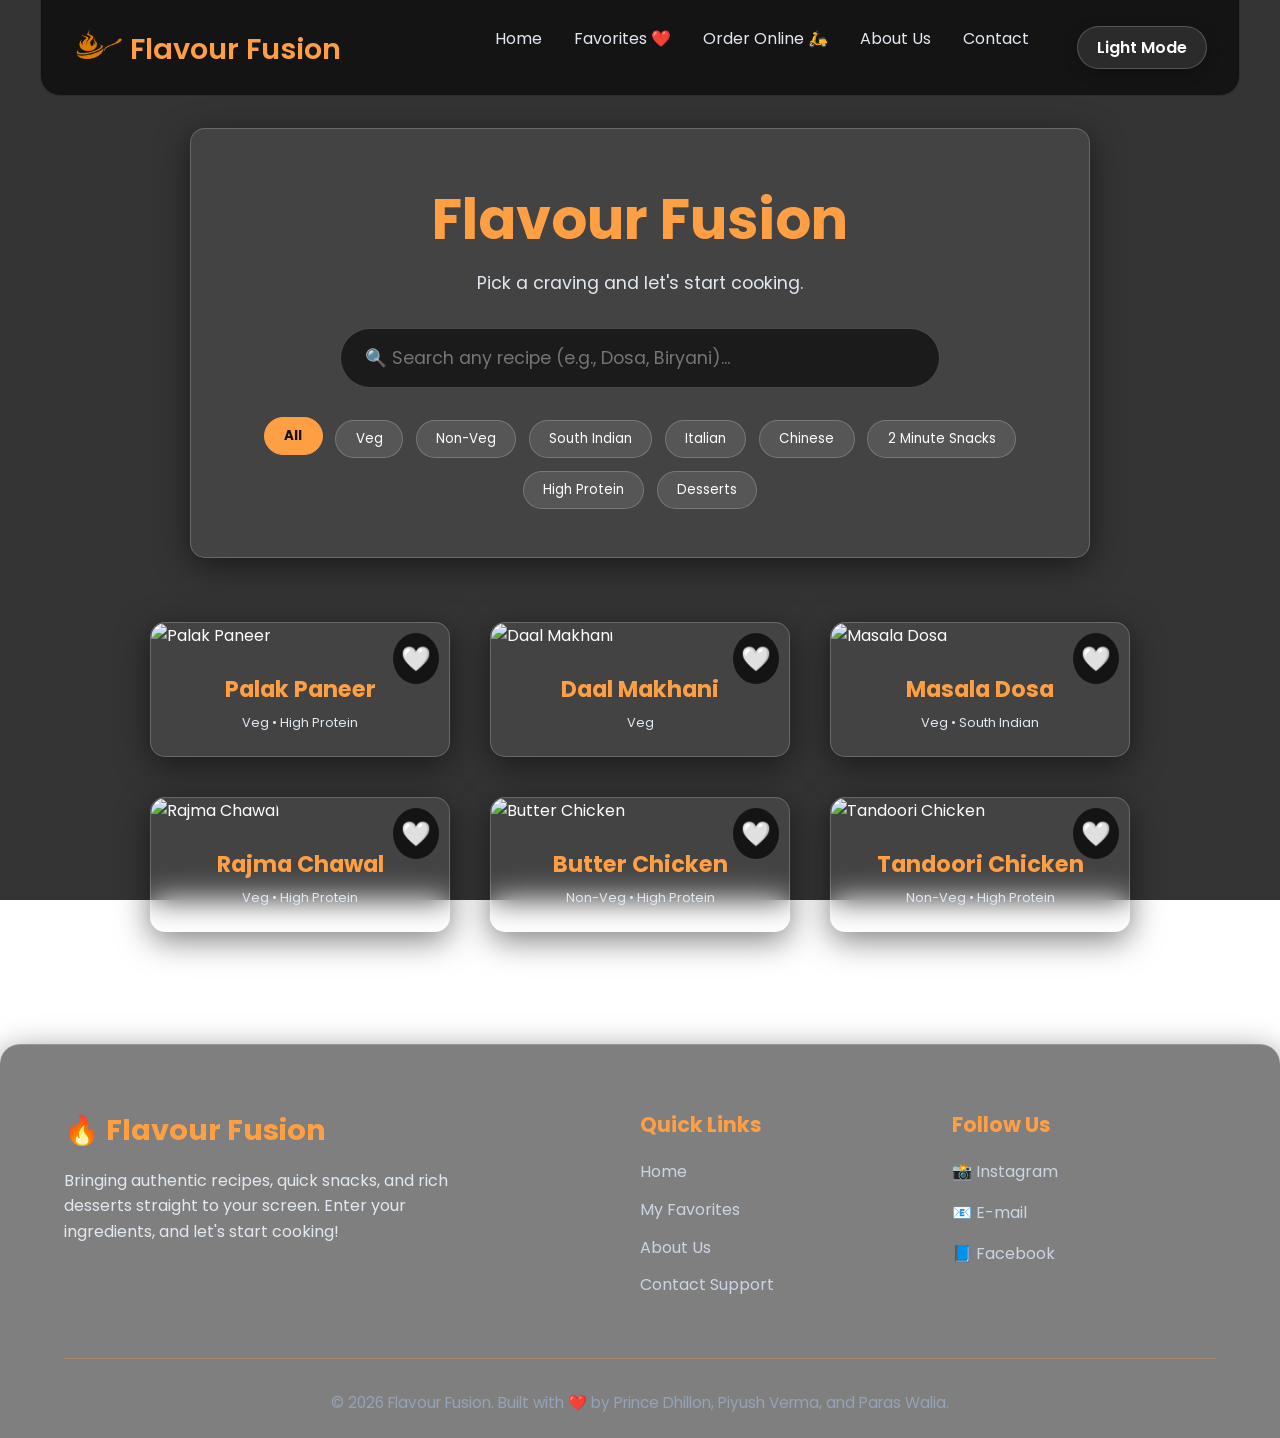
==== index.html @ 47542b23 "fixing" ====
<!DOCTYPE html>
<html lang="en">
<head>
    <meta charset="UTF-8">
    <meta name="viewport" content="width=device-width, initial-scale=1.0">
    <title>Flavour Fusion</title>
    <link rel="stylesheet" href="/css/global.css">
    <link rel="stylesheet" href="/css/nav.css">
    <link rel="stylesheet" href="/css/home.css">
    <link rel="stylesheet" href="/css/recipe.css">
    <link rel="icon" href="/Favicon/favicon.png">
</head>
<body>
    <body>
    <!-- FLAVOUR FUSION LOADER -->
    <div id="fusion-loader">
        <div class="eating-container">
            <div class="pac-man"></div>
            <div class="food food-1"></div>
            <div class="food food-2"></div>
        </div>
        <div class="loader-text">COOKING...</div>
    </div>
    
    <!-- The rest of your website content starts here... -->
    <div class="background-overlay"></div>
    <video autoplay loop muted playsinline class="bg-video">
        <source src="/background.mp4" type="video/mp4">
    </video>

    <div class="background-overlay"></div>
    
    <nav class="top-nav">
        <div class="logo">
            <img src="/Logo/logo.png" height="35px" width="50px" alt="logo">
             Flavour Fusion
        </div>
    <ul class="nav-links">
            <li><a href="index.html">Home</a></li>
            <li><a href="favorites.html">Favorites ❤️</a></li>
            <li><a href="order.html">Order Online 🛵</a></li>
            <li><a href="about.html">About Us</a></li>
            <li><a href="contact.html">Contact</a></li>
            <li><button id="themeToggleBtn">Light Mode</button></li>
        </ul>
    </nav>
    
    <header class="hero-section glass-panel">
        <h1 class="main-title">Flavour Fusion</h1>
        <p style="margin-bottom: 2rem; color: #e2e8f0; font-size: 1.1rem;">Pick a craving and let's start cooking.</p>
        
        <div class="search-container">
            <input type="text" id="searchInput" class="input-box" placeholder="🔍 Search any recipe (e.g., Dosa, Biryani)...">
        </div>

        <div class="category-filters" id="categoryBox">
            <button class="chip active" data-filter="All">All</button>
            <button class="chip" data-filter="Veg">Veg</button>
            <button class="chip" data-filter="Non-Veg">Non-Veg</button>
            <button class="chip" data-filter="South Indian">South Indian</button>
            <button class="chip" data-filter="Italian">Italian</button>
            <button class="chip" data-filter="Chinese">Chinese</button>
            <button class="chip" data-filter="2 Minute Snacks">2 Minute Snacks</button>
            <button class="chip" data-filter="High Protein">High Protein</button>
            <button class="chip" data-filter="Desserts">Desserts</button>
        </div>
    </header>
    
    <main>
        <div id="recipeContainer" class="recipe-wrapper"></div> 
    </main>

    <!-- <section class="fridge-section glass-panel">
        <h2 style="color: #ff9f43; font-size: 2rem;">Got leftovers?</h2>
        <p style="color: #e2e8f0; margin-top: 0.5rem;">Tell us what's in your fridge, and we'll filter the recipes above to match!</p>
        <div class="fridge-input-wrapper">
            <span style="font-size: 1.5rem;">🧊</span>
            <input type="text" id="fridgeInput" placeholder="Type ingredients separated by commas (e.g., chicken, tomato)">
        </div>
    </section> -->
    <footer class="site-footer glass-panel">
        <div class="footer-content">
            <div class="footer-brand">
                <h2>🔥 Flavour Fusion</h2>
                <p>Bringing authentic recipes, quick snacks, and rich desserts straight to your screen. Enter your ingredients, and let's start cooking!</p>
            </div>
            
            <div class="footer-links">
                <h3>Quick Links</h3>
                <ul>
                    <li><a href="index.html">Home</a></li>
                    <li><a href="favorites.html">My Favorites</a></li>
                    <li><a href="about.html">About Us</a></li>
                    <li><a href="contact.html">Contact Support</a></li>
                </ul>
            </div>
            
            <div class="footer-social">
                <h3>Follow Us</h3>
                <div class="social-icons">
                    <a href="https://www.instagram.com/flavourfusion_chitkara/" target="_blank">📸 Instagram</a>
                    <a href="mailto:flavourfusion.chitkara@gmail.com" target="_blank">📧 E-mail</a>
                    <a href="https://www.facebook.com/share/1RVPqSEqEy/?mibextid=wwXIfr" target="_blank">📘 Facebook</a>
                </div>
            </div>
        </div>
        
        <div class="footer-bottom">
            <p>&copy; 2026 Flavour Fusion. Built with ❤️ by Prince Dhillon, Piyush Verma, and Paras Walia.</p>
        </div>
    </footer>

    <script src="/js/theme.js"></script>
    <script src="/js/data.js"></script>
    <script src="/js/app.js"></script>
</body>
</html>
---- css/global.css ----
@import url('https://fonts.googleapis.com/css2?family=Poppins:wght@300;400;600&display=swap');

* { margin: 0; padding: 0; box-sizing: border-box; font-family: 'Poppins', sans-serif; }

::-webkit-scrollbar { width: 10px; }
::-webkit-scrollbar-track { background: #111; }
::-webkit-scrollbar-thumb { background: #ff9f43; border-radius: 10px; }
::-webkit-scrollbar-thumb:hover { background: #ffb86c; }
::selection { background: #ff9f43; color: white; }

body {
    background-image: url('https://images.unsplash.com/photo-1596040033229-a9821ebd058d?q=80&w=2000');
    background-size: cover; background-position: center; background-attachment: fixed;
    color: #fff; min-height: 100vh;
}

/* THE BACKGROUND FIX: Changed from 0.75 (very dark) to 0.35 (bright and clear) */
.background-overlay {
    position: fixed; top: 0; left: 0; width: 100%; height: 100%;
    
    /* THE SWEET SPOT: 0.5 gives a perfect, subtle fade */
    background: rgba(0, 0, 0, 0.55); 
    
    z-index: -1; 
    backdrop-filter: blur(1px); -webkit-backdrop-filter: blur(1px);
}

.bg-video {
    position: fixed;
    top: 50%;
    left: 50%;
    min-width: 100%;
    min-height: 100%;
    width: auto;
    height: auto;
    transform: translateX(-50%) translateY(-50%);
    object-fit: cover;
    z-index: -2; 
}

.glass-panel {
    background: rgba(255, 255, 255, 0.08);
    backdrop-filter: blur(15px); border: 1px solid rgba(255, 255, 255, 0.2);
    box-shadow: 0 8px 32px rgba(0, 0, 0, 0.5); border-radius: 15px;
}

@keyframes fadeInDown {
    from { opacity: 0; transform: translateY(-20px); }
    to { opacity: 1; transform: translateY(0); }
}

/* --- Footer Styles --- */
.site-footer {
    margin-top: 5rem;
    border-radius: 20px 20px 0 0; 
    border-bottom: none;
    border-left: none;
    border-right: none;
    padding: 4rem 5% 1.5rem;
    text-align: left;
    background: rgba(0, 0, 0, 0.5); 
}

.footer-content {
    display: flex;
    flex-wrap: wrap; 
    justify-content: space-between;
    gap: 3rem;
    margin-bottom: 3rem;
    max-width: 1200px;
    margin-left: auto;
    margin-right: auto;
}

.footer-brand { flex: 2; min-width: 250px; }
.footer-brand h2 { color: #ff9f43; font-size: 1.8rem; margin-bottom: 1rem; }
.footer-brand p { color: #e2e8f0; max-width: 400px; line-height: 1.6; }

.footer-links, .footer-social { flex: 1; min-width: 150px; }
.footer-links h3, .footer-social h3 { color: #ff9f43; margin-bottom: 1.2rem; font-size: 1.3rem; }
.footer-links ul { list-style: none; }
.footer-links li { margin-bottom: 0.8rem; }
.footer-links a, .social-icons a { color: #cbd5e1; text-decoration: none; transition: color 0.3s ease, transform 0.3s ease; display: inline-block; }
.footer-links a:hover, .social-icons a:hover { color: #ff9f43; transform: translateX(5px); }

.social-icons { display: flex; flex-direction: column; gap: 1rem; }
.footer-bottom { text-align: center; padding-top: 2rem; border-top: 1px solid rgba(255, 159, 67, 0.3); color: #94a3b8; font-size: 0.95rem; max-width: 1200px; margin: 0 auto; }

/* --- Order Delivery Buttons --- */
.order-btn {
    display: inline-block;
    color: white !important;
    padding: 0.8rem 1.5rem;
    border-radius: 25px;
    font-weight: 600;
    text-decoration: none;
    transition: transform 0.3s ease, box-shadow 0.3s ease;
    width: 100%;
}
.order-btn:hover {
    transform: translateY(-3px);
    box-shadow: 0 5px 15px rgba(0,0,0,0.3);
}

/* =========================================
   1. PREMIUM THEME BUTTON STYLES
   ========================================= */
#themeToggleBtn {
    background: rgba(255, 255, 255, 0.1);
    border: 1px solid rgba(255, 255, 255, 0.2);
    border-radius: 25px; 
    padding: 0.5rem 1.2rem; 
    font-size: 1rem;
    font-weight: 600;
    color: #fff;
    cursor: pointer;
    margin-left: 1rem;
    transition: all 0.4s cubic-bezier(0.175, 0.885, 0.32, 1.275);
    backdrop-filter: blur(10px);
    -webkit-backdrop-filter: blur(10px);
    box-shadow: 0 4px 15px rgba(0, 0, 0, 0.2);
}

#themeToggleBtn:hover {
    background: rgba(255, 159, 67, 0.2);
    border-color: #ff9f43;
    color: #ff9f43; 
    transform: translateY(-4px); 
    box-shadow: 0 8px 20px rgba(255, 159, 67, 0.4); 
}

/* =========================================
   2. LIGHT MODE COLOR OVERRIDES
   ========================================= */
body.light-mode { background-image: url('https://images.unsplash.com/photo-1495195129352-aeb325a55b65?q=80&w=2000'); color: #111; }
body.light-mode .background-overlay { background: rgba(255, 255, 255, 0.85); }
body.light-mode .glass-panel, body.light-mode .top-nav, body.light-mode .site-footer {
    background: rgba(255, 255, 255, 0.65); border-color: rgba(0, 0, 0, 0.1); box-shadow: 0 8px 32px rgba(0, 0, 0, 0.05);
}
body.light-mode p, body.light-mode .nav-links a, body.light-mode .card-text p { color: #333 !important; }
body.light-mode .recipe-card h2 { color: #d35400; }
body.light-mode .input-box, body.light-mode .fridge-input-wrapper { background: rgba(255, 255, 255, 0.9); color: #111; border-color: #ccc; }
body.light-mode .chip { color: #333; border-color: #999; background: rgba(255, 255, 255, 0.5); }
body.light-mode .chip:hover, body.light-mode .chip.active { background: #ff9f43; color: #111; border-color: #ff9f43; }
body.light-mode #themeToggleBtn { background: rgba(0, 0, 0, 0.05); border-color: rgba(0, 0, 0, 0.2); color: #111; box-shadow: 0 4px 15px rgba(0, 0, 0, 0.05); }
body.light-mode #themeToggleBtn:hover { background: rgba(255, 159, 67, 0.15); border-color: #ff9f43; color: #d35400; box-shadow: 0 8px 20px rgba(255, 159, 67, 0.25); }
body.light-mode .footer-brand p, body.light-mode .footer-links a, body.light-mode .social-icons a, body.light-mode .footer-bottom { color: #444 !important; }
body.light-mode .footer-brand h2, body.light-mode .footer-links h3, body.light-mode .footer-social h3 { color: #d35400; }
body.light-mode .footer-links a:hover, body.light-mode .social-icons a:hover { color: #ff9f43 !important; }

/* =========================================
   3. CUSTOM PAGE LOADER (CLEANED UP)
   ========================================= */
#fusion-loader {
    position: fixed; top: 0; left: 0; width: 100vw; height: 100vh;
    background: none !important; 
    backdrop-filter: blur(4px) !important; 
    -webkit-backdrop-filter: blur(4px) !important;
    z-index: 99999; 
    display: flex; flex-direction: column; justify-content: center; align-items: center;
    transition: opacity 0.6s ease, visibility 0.6s ease;
}

.eating-container {
    position: relative; width: 180px; height: 60px; margin-bottom: 20px;
}

.pac-man {
    position: absolute; left: 0; width: 60px; height: 60px; z-index: 2;
    animation: lunge 0.6s infinite ease-in-out alternate;
}
.pac-man::before, .pac-man::after {
    content: ''; position: absolute; width: 60px; height: 30px; background: #ff9f43; left: 0;
}
.pac-man::before { top: 0; border-radius: 60px 60px 0 0; transform-origin: bottom center; animation: chompTop 0.3s infinite alternate ease-in-out; }
.pac-man::after { bottom: 0; border-radius: 0 0 60px 60px; transform-origin: top center; animation: chompBot 0.3s infinite alternate ease-in-out; }

.food {
    position: absolute; top: 14px; right: -30px; font-size: 28px; 
    background: transparent !important; width: auto !important; height: auto !important;
    animation: slideBurger 1.2s infinite linear; z-index: 1;
}
.food::before { content: '🍔'; }
.food-1 { animation-delay: 0s; }
.food-2 { animation-delay: 0.6s; } 

@keyframes lunge { 0% { transform: translateX(0); } 100% { transform: translateX(30px); } }
@keyframes chompTop { 0% { transform: rotate(-45deg); } 100% { transform: rotate(0deg); } }
@keyframes chompBot { 0% { transform: rotate(45deg); } 100% { transform: rotate(0deg); } }
@keyframes slideBurger { 0% { transform: translateX(0); opacity: 0; } 20% { opacity: 1; } 80% { opacity: 1; } 100% { transform: translateX(-150px); opacity: 0; } }

.loader-text { color: #ff9f43; font-size: 1.2rem; font-weight: bold; letter-spacing: 3px; animation: pulse 1.5s ease-in-out infinite; }
@keyframes pulse { 0%, 100% { opacity: 1; } 50% { opacity: 0.5; } }
.loader-hidden { opacity: 0; visibility: hidden; }
---- css/nav.css ----
.top-nav {
    display: flex; 
    justify-content: space-between; 
    align-items: center;
    padding: 1.5rem 2rem; 
    background: rgba(0, 0, 0, 0.6);
    
    /* THE FIX: Constraints and centering */
    max-width: 1200px;
    margin: 0 auto; 
    
    /* THE STYLE: Rounded bottom corners and borders */
    border: 1px solid rgba(255, 255, 255, 0.1);
    border-top: none;
    border-radius: 0 0 20px 20px; 
}
.logo { font-size: 1.8rem; font-weight: 600; color: #ff9f43; }
.nav-links { display: flex; gap: 2rem; list-style: none; position: relative; }
.nav-links a { text-decoration: none; color: #e2e8f0; transition: 0.3s; padding-bottom: 0.3rem;}
.nav-links a:hover, .nav-links a.active { color: #ff9f43; border-bottom: 2px solid #ff9f43; }

/* --- Premium Theme Toggle Button (Text Version) --- */
#themeToggleBtn {
    background: rgba(255, 255, 255, 0.1);
    border: 1px solid rgba(255, 255, 255, 0.2);
    border-radius: 25px; /* Pill shape instead of circle */
    padding: 0.5rem 1.2rem; /* Gives the text room to breathe */
    font-size: 1rem;
    font-weight: 600;
    color: #fff;
    cursor: pointer;
    margin-left: 1rem;
    
    /* Smooth bounce transition */
    transition: all 0.4s cubic-bezier(0.175, 0.885, 0.32, 1.275);
    backdrop-filter: blur(10px);
    -webkit-backdrop-filter: blur(10px);
    box-shadow: 0 4px 15px rgba(0, 0, 0, 0.2);
}

/* Hover Effect: Bounce and Glow (No rotation for wide buttons) */
#themeToggleBtn:hover {
    background: rgba(255, 159, 67, 0.2);
    border-color: #ff9f43;
    color: #ff9f43; /* Changes text to orange on hover */
    transform: translateY(-4px); /* Just moves straight up */
    box-shadow: 0 8px 20px rgba(255, 159, 67, 0.4);
}

/* --- Light Mode Adjustments for the Button --- */
body.light-mode #themeToggleBtn {
    background: rgba(0, 0, 0, 0.05);
    border-color: rgba(0, 0, 0, 0.2);
    color: #111; /* Dark text for light mode */
    box-shadow: 0 4px 15px rgba(0, 0, 0, 0.05);
}

body.light-mode #themeToggleBtn:hover {
    background: rgba(255, 159, 67, 0.15);
    border-color: #ff9f43;
    color: #d35400; /* Darker orange text for contrast */
    box-shadow: 0 8px 20px rgba(255, 159, 67, 0.25);
}
---- css/home.css ----
.hero-section {
    text-align: center; padding: 3rem 2rem; margin: 2rem auto; max-width: 900px;
    animation: fadeInDown 0.8s ease;
}

.main-title { font-size: 3.5rem; margin-bottom: 0.5rem; color: #ff9f43; }

.search-container { display: flex; justify-content: center; margin-bottom: 2rem; }
.input-box {
    width: 90%; max-width: 600px; padding: 1rem 1.5rem;
    border-radius: 30px; border: 1px solid rgba(255,255,255,0.2);
    background: rgba(0,0,0,0.6); color: white; font-size: 1.1rem; outline: none; transition: 0.3s;
}
.input-box:focus { border-color: #ff9f43; background: rgba(0,0,0,0.8); }

.category-filters { display: flex; flex-wrap: wrap; justify-content: center; gap: 0.8rem; }
.chip {
    padding: 0.5rem 1.2rem; border-radius: 20px; background: rgba(255, 255, 255, 0.1);
    color: white; border: 1px solid rgba(255, 255, 255, 0.2); cursor: pointer; transition: 0.3s;
}
.chip:hover, .chip.active { background: #ff9f43; border-color: #ff9f43; transform: translateY(-3px); color: #111; font-weight: bold;}

/* Fridge Section at Bottom */
.fridge-section {
    margin: 4rem auto; max-width: 800px; text-align: center; padding: 3rem;
    border-top: 1px solid rgba(255,159,67,0.3);
}
.fridge-input-wrapper {
    display: flex; align-items: center; gap: 1rem; width: 100%; max-width: 600px; margin: 1.5rem auto 0;
    background: rgba(0,0,0,0.6); padding: 1rem 1.5rem; border-radius: 30px; border: 1px solid rgba(255,159,67,0.5);
}
.fridge-input-wrapper input {
    background: transparent; border: none; color: white; outline: none; width: 100%; font-size: 1.1rem;
}
---- css/recipe.css ----
.recipe-wrapper { display: flex; flex-wrap: wrap; justify-content: center; gap: 2.5rem; padding: 2rem; }
.recipe-card {
    width: 300px; display: flex; flex-direction: column; text-decoration: none; color: white;
    position: relative; transition: transform 0.4s cubic-bezier(0.175, 0.885, 0.32, 1.275), box-shadow 0.4s;
}
.recipe-card:hover {
    transform: translateY(-12px) scale(1.02);
    box-shadow: 0 15px 30px rgba(255, 159, 67, 0.3); border-color: #ff9f43;
}
.recipe-card img { width: 100%; height: 200px; object-fit: cover; border-top-left-radius: 15px; border-top-right-radius: 15px; }
.card-text { padding: 1.5rem; text-align: center; }
.card-text h2 { font-size: 1.4rem; color: #ff9f43; margin-bottom: 0.5rem; }

.fav-btn {
    position: absolute; top: 10px; right: 10px; background: rgba(0,0,0,0.7);
    border: none; font-size: 1.5rem; padding: 0.5rem; border-radius: 50%;
    cursor: pointer; transition: 0.2s; z-index: 10;
}
.fav-btn:hover { transform: scale(1.2); }

/* Video Placeholder for Recipe Pages */
.video-placeholder {
    width: 100%; height: 400px; background-color: rgba(0, 0, 0, 0.6);
    border: 2px dashed #ff9f43; border-radius: 10px;
    display: flex; align-items: center; justify-content: center;
    margin-bottom: 3rem; font-size: 1.5rem; color: #cbd5e1;
}
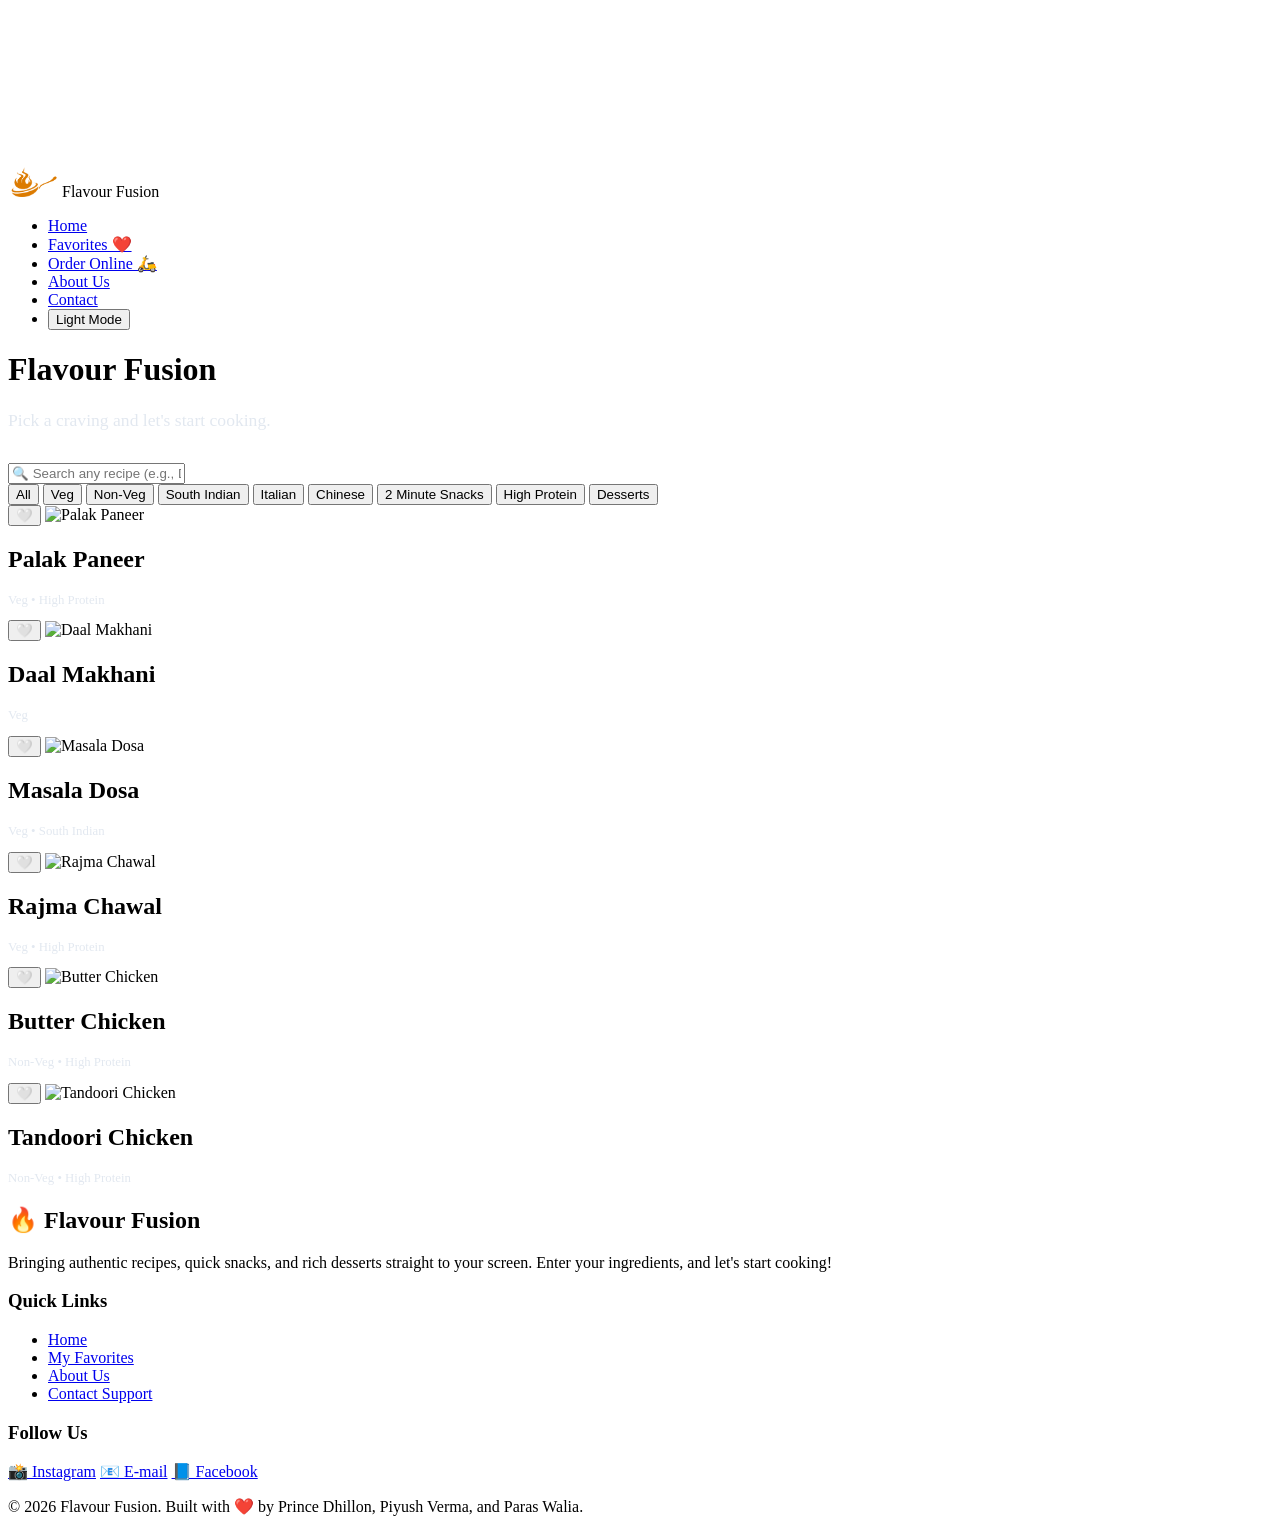
==== commit bd41207d: "Update index.html" ====
--- a/index.html
+++ b/index.html
@@ -4,10 +4,10 @@
     <meta charset="UTF-8">
     <meta name="viewport" content="width=device-width, initial-scale=1.0">
     <title>Flavour Fusion</title>
-    <link rel="stylesheet" href="/css/global.css">
-    <link rel="stylesheet" href="/css/nav.css">
-    <link rel="stylesheet" href="/css/home.css">
-    <link rel="stylesheet" href="/css/recipe.css">
+    <link rel="stylesheet" href="global.css">
+    <link rel="stylesheet" href="nav.css">
+    <link rel="stylesheet" href="home.css">
+    <link rel="stylesheet" href="recipe.css">
     <link rel="icon" href="/Favicon/favicon.png">
 </head>
 <body>
@@ -114,4 +114,4 @@
     <script src="/js/data.js"></script>
     <script src="/js/app.js"></script>
 </body>
-</html>+</html>
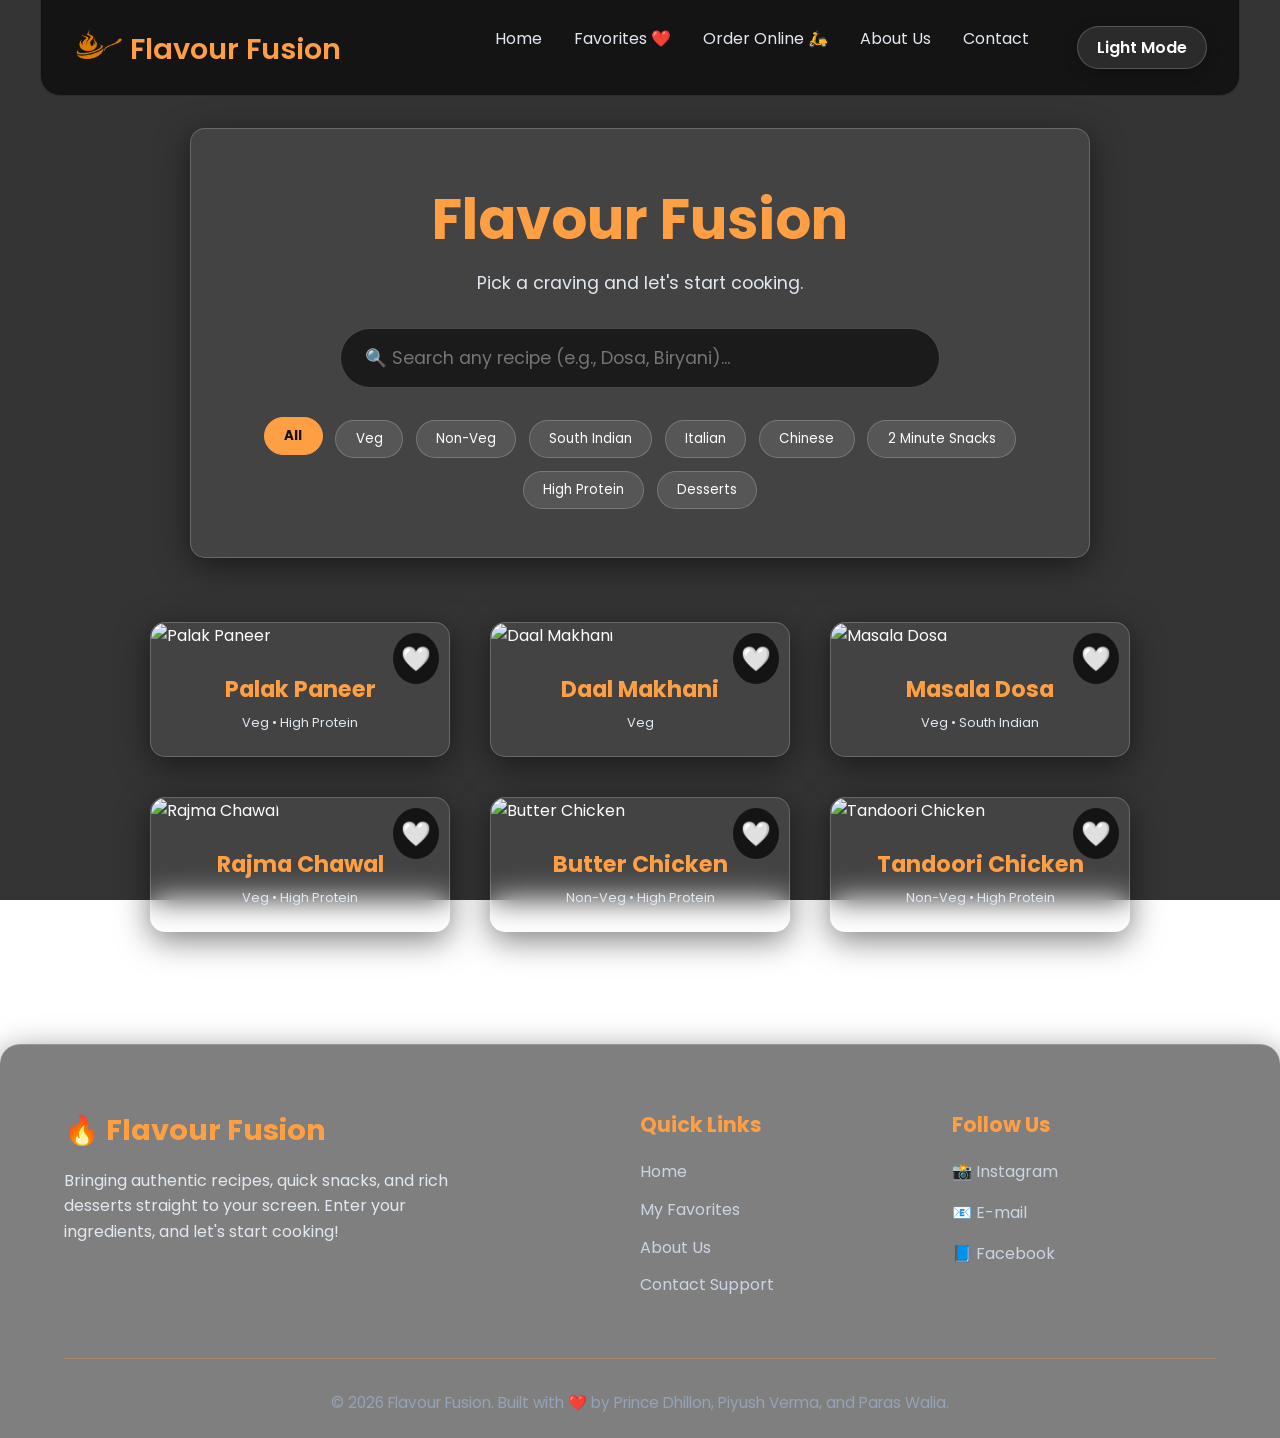
==== commit e4c94b5d: "Update index.html" ====
--- a/index.html
+++ b/index.html
@@ -4,10 +4,10 @@
     <meta charset="UTF-8">
     <meta name="viewport" content="width=device-width, initial-scale=1.0">
     <title>Flavour Fusion</title>
-    <link rel="stylesheet" href="global.css">
-    <link rel="stylesheet" href="nav.css">
-    <link rel="stylesheet" href="home.css">
-    <link rel="stylesheet" href="recipe.css">
+    <link rel="stylesheet" href="css/global.css">
+    <link rel="stylesheet" href="css/nav.css">
+    <link rel="stylesheet" href="css/home.css">
+    <link rel="stylesheet" href="css/recipe.css">
     <link rel="icon" href="/Favicon/favicon.png">
 </head>
 <body>
--- a/css/global.css
+++ b/css/global.css
@@ -0,0 +1,194 @@
+@import url('https://fonts.googleapis.com/css2?family=Poppins:wght@300;400;600&display=swap');
+
+* { margin: 0; padding: 0; box-sizing: border-box; font-family: 'Poppins', sans-serif; }
+
+::-webkit-scrollbar { width: 10px; }
+::-webkit-scrollbar-track { background: #111; }
+::-webkit-scrollbar-thumb { background: #ff9f43; border-radius: 10px; }
+::-webkit-scrollbar-thumb:hover { background: #ffb86c; }
+::selection { background: #ff9f43; color: white; }
+
+body {
+    background-image: url('https://images.unsplash.com/photo-1596040033229-a9821ebd058d?q=80&w=2000');
+    background-size: cover; background-position: center; background-attachment: fixed;
+    color: #fff; min-height: 100vh;
+}
+
+/* THE BACKGROUND FIX: Changed from 0.75 (very dark) to 0.35 (bright and clear) */
+.background-overlay {
+    position: fixed; top: 0; left: 0; width: 100%; height: 100%;
+    
+    /* THE SWEET SPOT: 0.5 gives a perfect, subtle fade */
+    background: rgba(0, 0, 0, 0.55); 
+    
+    z-index: -1; 
+    backdrop-filter: blur(1px); -webkit-backdrop-filter: blur(1px);
+}
+
+.bg-video {
+    position: fixed;
+    top: 50%;
+    left: 50%;
+    min-width: 100%;
+    min-height: 100%;
+    width: auto;
+    height: auto;
+    transform: translateX(-50%) translateY(-50%);
+    object-fit: cover;
+    z-index: -2; 
+}
+
+.glass-panel {
+    background: rgba(255, 255, 255, 0.08);
+    backdrop-filter: blur(15px); border: 1px solid rgba(255, 255, 255, 0.2);
+    box-shadow: 0 8px 32px rgba(0, 0, 0, 0.5); border-radius: 15px;
+}
+
+@keyframes fadeInDown {
+    from { opacity: 0; transform: translateY(-20px); }
+    to { opacity: 1; transform: translateY(0); }
+}
+
+/* --- Footer Styles --- */
+.site-footer {
+    margin-top: 5rem;
+    border-radius: 20px 20px 0 0; 
+    border-bottom: none;
+    border-left: none;
+    border-right: none;
+    padding: 4rem 5% 1.5rem;
+    text-align: left;
+    background: rgba(0, 0, 0, 0.5); 
+}
+
+.footer-content {
+    display: flex;
+    flex-wrap: wrap; 
+    justify-content: space-between;
+    gap: 3rem;
+    margin-bottom: 3rem;
+    max-width: 1200px;
+    margin-left: auto;
+    margin-right: auto;
+}
+
+.footer-brand { flex: 2; min-width: 250px; }
+.footer-brand h2 { color: #ff9f43; font-size: 1.8rem; margin-bottom: 1rem; }
+.footer-brand p { color: #e2e8f0; max-width: 400px; line-height: 1.6; }
+
+.footer-links, .footer-social { flex: 1; min-width: 150px; }
+.footer-links h3, .footer-social h3 { color: #ff9f43; margin-bottom: 1.2rem; font-size: 1.3rem; }
+.footer-links ul { list-style: none; }
+.footer-links li { margin-bottom: 0.8rem; }
+.footer-links a, .social-icons a { color: #cbd5e1; text-decoration: none; transition: color 0.3s ease, transform 0.3s ease; display: inline-block; }
+.footer-links a:hover, .social-icons a:hover { color: #ff9f43; transform: translateX(5px); }
+
+.social-icons { display: flex; flex-direction: column; gap: 1rem; }
+.footer-bottom { text-align: center; padding-top: 2rem; border-top: 1px solid rgba(255, 159, 67, 0.3); color: #94a3b8; font-size: 0.95rem; max-width: 1200px; margin: 0 auto; }
+
+/* --- Order Delivery Buttons --- */
+.order-btn {
+    display: inline-block;
+    color: white !important;
+    padding: 0.8rem 1.5rem;
+    border-radius: 25px;
+    font-weight: 600;
+    text-decoration: none;
+    transition: transform 0.3s ease, box-shadow 0.3s ease;
+    width: 100%;
+}
+.order-btn:hover {
+    transform: translateY(-3px);
+    box-shadow: 0 5px 15px rgba(0,0,0,0.3);
+}
+
+/* =========================================
+   1. PREMIUM THEME BUTTON STYLES
+   ========================================= */
+#themeToggleBtn {
+    background: rgba(255, 255, 255, 0.1);
+    border: 1px solid rgba(255, 255, 255, 0.2);
+    border-radius: 25px; 
+    padding: 0.5rem 1.2rem; 
+    font-size: 1rem;
+    font-weight: 600;
+    color: #fff;
+    cursor: pointer;
+    margin-left: 1rem;
+    transition: all 0.4s cubic-bezier(0.175, 0.885, 0.32, 1.275);
+    backdrop-filter: blur(10px);
+    -webkit-backdrop-filter: blur(10px);
+    box-shadow: 0 4px 15px rgba(0, 0, 0, 0.2);
+}
+
+#themeToggleBtn:hover {
+    background: rgba(255, 159, 67, 0.2);
+    border-color: #ff9f43;
+    color: #ff9f43; 
+    transform: translateY(-4px); 
+    box-shadow: 0 8px 20px rgba(255, 159, 67, 0.4); 
+}
+
+/* =========================================
+   2. LIGHT MODE COLOR OVERRIDES
+   ========================================= */
+body.light-mode { background-image: url('https://images.unsplash.com/photo-1495195129352-aeb325a55b65?q=80&w=2000'); color: #111; }
+body.light-mode .background-overlay { background: rgba(255, 255, 255, 0.85); }
+body.light-mode .glass-panel, body.light-mode .top-nav, body.light-mode .site-footer {
+    background: rgba(255, 255, 255, 0.65); border-color: rgba(0, 0, 0, 0.1); box-shadow: 0 8px 32px rgba(0, 0, 0, 0.05);
+}
+body.light-mode p, body.light-mode .nav-links a, body.light-mode .card-text p { color: #333 !important; }
+body.light-mode .recipe-card h2 { color: #d35400; }
+body.light-mode .input-box, body.light-mode .fridge-input-wrapper { background: rgba(255, 255, 255, 0.9); color: #111; border-color: #ccc; }
+body.light-mode .chip { color: #333; border-color: #999; background: rgba(255, 255, 255, 0.5); }
+body.light-mode .chip:hover, body.light-mode .chip.active { background: #ff9f43; color: #111; border-color: #ff9f43; }
+body.light-mode #themeToggleBtn { background: rgba(0, 0, 0, 0.05); border-color: rgba(0, 0, 0, 0.2); color: #111; box-shadow: 0 4px 15px rgba(0, 0, 0, 0.05); }
+body.light-mode #themeToggleBtn:hover { background: rgba(255, 159, 67, 0.15); border-color: #ff9f43; color: #d35400; box-shadow: 0 8px 20px rgba(255, 159, 67, 0.25); }
+body.light-mode .footer-brand p, body.light-mode .footer-links a, body.light-mode .social-icons a, body.light-mode .footer-bottom { color: #444 !important; }
+body.light-mode .footer-brand h2, body.light-mode .footer-links h3, body.light-mode .footer-social h3 { color: #d35400; }
+body.light-mode .footer-links a:hover, body.light-mode .social-icons a:hover { color: #ff9f43 !important; }
+
+/* =========================================
+   3. CUSTOM PAGE LOADER (CLEANED UP)
+   ========================================= */
+#fusion-loader {
+    position: fixed; top: 0; left: 0; width: 100vw; height: 100vh;
+    background: none !important; 
+    backdrop-filter: blur(4px) !important; 
+    -webkit-backdrop-filter: blur(4px) !important;
+    z-index: 99999; 
+    display: flex; flex-direction: column; justify-content: center; align-items: center;
+    transition: opacity 0.6s ease, visibility 0.6s ease;
+}
+
+.eating-container {
+    position: relative; width: 180px; height: 60px; margin-bottom: 20px;
+}
+
+.pac-man {
+    position: absolute; left: 0; width: 60px; height: 60px; z-index: 2;
+    animation: lunge 0.6s infinite ease-in-out alternate;
+}
+.pac-man::before, .pac-man::after {
+    content: ''; position: absolute; width: 60px; height: 30px; background: #ff9f43; left: 0;
+}
+.pac-man::before { top: 0; border-radius: 60px 60px 0 0; transform-origin: bottom center; animation: chompTop 0.3s infinite alternate ease-in-out; }
+.pac-man::after { bottom: 0; border-radius: 0 0 60px 60px; transform-origin: top center; animation: chompBot 0.3s infinite alternate ease-in-out; }
+
+.food {
+    position: absolute; top: 14px; right: -30px; font-size: 28px; 
+    background: transparent !important; width: auto !important; height: auto !important;
+    animation: slideBurger 1.2s infinite linear; z-index: 1;
+}
+.food::before { content: '🍔'; }
+.food-1 { animation-delay: 0s; }
+.food-2 { animation-delay: 0.6s; } 
+
+@keyframes lunge { 0% { transform: translateX(0); } 100% { transform: translateX(30px); } }
+@keyframes chompTop { 0% { transform: rotate(-45deg); } 100% { transform: rotate(0deg); } }
+@keyframes chompBot { 0% { transform: rotate(45deg); } 100% { transform: rotate(0deg); } }
+@keyframes slideBurger { 0% { transform: translateX(0); opacity: 0; } 20% { opacity: 1; } 80% { opacity: 1; } 100% { transform: translateX(-150px); opacity: 0; } }
+
+.loader-text { color: #ff9f43; font-size: 1.2rem; font-weight: bold; letter-spacing: 3px; animation: pulse 1.5s ease-in-out infinite; }
+@keyframes pulse { 0%, 100% { opacity: 1; } 50% { opacity: 0.5; } }
+.loader-hidden { opacity: 0; visibility: hidden; }
--- a/css/nav.css
+++ b/css/nav.css
@@ -0,0 +1,63 @@
+.top-nav {
+    display: flex; 
+    justify-content: space-between; 
+    align-items: center;
+    padding: 1.5rem 2rem; 
+    background: rgba(0, 0, 0, 0.6);
+    
+    /* THE FIX: Constraints and centering */
+    max-width: 1200px;
+    margin: 0 auto; 
+    
+    /* THE STYLE: Rounded bottom corners and borders */
+    border: 1px solid rgba(255, 255, 255, 0.1);
+    border-top: none;
+    border-radius: 0 0 20px 20px; 
+}
+.logo { font-size: 1.8rem; font-weight: 600; color: #ff9f43; }
+.nav-links { display: flex; gap: 2rem; list-style: none; position: relative; }
+.nav-links a { text-decoration: none; color: #e2e8f0; transition: 0.3s; padding-bottom: 0.3rem;}
+.nav-links a:hover, .nav-links a.active { color: #ff9f43; border-bottom: 2px solid #ff9f43; }
+
+/* --- Premium Theme Toggle Button (Text Version) --- */
+#themeToggleBtn {
+    background: rgba(255, 255, 255, 0.1);
+    border: 1px solid rgba(255, 255, 255, 0.2);
+    border-radius: 25px; /* Pill shape instead of circle */
+    padding: 0.5rem 1.2rem; /* Gives the text room to breathe */
+    font-size: 1rem;
+    font-weight: 600;
+    color: #fff;
+    cursor: pointer;
+    margin-left: 1rem;
+    
+    /* Smooth bounce transition */
+    transition: all 0.4s cubic-bezier(0.175, 0.885, 0.32, 1.275);
+    backdrop-filter: blur(10px);
+    -webkit-backdrop-filter: blur(10px);
+    box-shadow: 0 4px 15px rgba(0, 0, 0, 0.2);
+}
+
+/* Hover Effect: Bounce and Glow (No rotation for wide buttons) */
+#themeToggleBtn:hover {
+    background: rgba(255, 159, 67, 0.2);
+    border-color: #ff9f43;
+    color: #ff9f43; /* Changes text to orange on hover */
+    transform: translateY(-4px); /* Just moves straight up */
+    box-shadow: 0 8px 20px rgba(255, 159, 67, 0.4);
+}
+
+/* --- Light Mode Adjustments for the Button --- */
+body.light-mode #themeToggleBtn {
+    background: rgba(0, 0, 0, 0.05);
+    border-color: rgba(0, 0, 0, 0.2);
+    color: #111; /* Dark text for light mode */
+    box-shadow: 0 4px 15px rgba(0, 0, 0, 0.05);
+}
+
+body.light-mode #themeToggleBtn:hover {
+    background: rgba(255, 159, 67, 0.15);
+    border-color: #ff9f43;
+    color: #d35400; /* Darker orange text for contrast */
+    box-shadow: 0 8px 20px rgba(255, 159, 67, 0.25);
+}
--- a/css/home.css
+++ b/css/home.css
@@ -0,0 +1,34 @@
+.hero-section {
+    text-align: center; padding: 3rem 2rem; margin: 2rem auto; max-width: 900px;
+    animation: fadeInDown 0.8s ease;
+}
+
+.main-title { font-size: 3.5rem; margin-bottom: 0.5rem; color: #ff9f43; }
+
+.search-container { display: flex; justify-content: center; margin-bottom: 2rem; }
+.input-box {
+    width: 90%; max-width: 600px; padding: 1rem 1.5rem;
+    border-radius: 30px; border: 1px solid rgba(255,255,255,0.2);
+    background: rgba(0,0,0,0.6); color: white; font-size: 1.1rem; outline: none; transition: 0.3s;
+}
+.input-box:focus { border-color: #ff9f43; background: rgba(0,0,0,0.8); }
+
+.category-filters { display: flex; flex-wrap: wrap; justify-content: center; gap: 0.8rem; }
+.chip {
+    padding: 0.5rem 1.2rem; border-radius: 20px; background: rgba(255, 255, 255, 0.1);
+    color: white; border: 1px solid rgba(255, 255, 255, 0.2); cursor: pointer; transition: 0.3s;
+}
+.chip:hover, .chip.active { background: #ff9f43; border-color: #ff9f43; transform: translateY(-3px); color: #111; font-weight: bold;}
+
+/* Fridge Section at Bottom */
+.fridge-section {
+    margin: 4rem auto; max-width: 800px; text-align: center; padding: 3rem;
+    border-top: 1px solid rgba(255,159,67,0.3);
+}
+.fridge-input-wrapper {
+    display: flex; align-items: center; gap: 1rem; width: 100%; max-width: 600px; margin: 1.5rem auto 0;
+    background: rgba(0,0,0,0.6); padding: 1rem 1.5rem; border-radius: 30px; border: 1px solid rgba(255,159,67,0.5);
+}
+.fridge-input-wrapper input {
+    background: transparent; border: none; color: white; outline: none; width: 100%; font-size: 1.1rem;
+}
--- a/css/recipe.css
+++ b/css/recipe.css
@@ -0,0 +1,27 @@
+.recipe-wrapper { display: flex; flex-wrap: wrap; justify-content: center; gap: 2.5rem; padding: 2rem; }
+.recipe-card {
+    width: 300px; display: flex; flex-direction: column; text-decoration: none; color: white;
+    position: relative; transition: transform 0.4s cubic-bezier(0.175, 0.885, 0.32, 1.275), box-shadow 0.4s;
+}
+.recipe-card:hover {
+    transform: translateY(-12px) scale(1.02);
+    box-shadow: 0 15px 30px rgba(255, 159, 67, 0.3); border-color: #ff9f43;
+}
+.recipe-card img { width: 100%; height: 200px; object-fit: cover; border-top-left-radius: 15px; border-top-right-radius: 15px; }
+.card-text { padding: 1.5rem; text-align: center; }
+.card-text h2 { font-size: 1.4rem; color: #ff9f43; margin-bottom: 0.5rem; }
+
+.fav-btn {
+    position: absolute; top: 10px; right: 10px; background: rgba(0,0,0,0.7);
+    border: none; font-size: 1.5rem; padding: 0.5rem; border-radius: 50%;
+    cursor: pointer; transition: 0.2s; z-index: 10;
+}
+.fav-btn:hover { transform: scale(1.2); }
+
+/* Video Placeholder for Recipe Pages */
+.video-placeholder {
+    width: 100%; height: 400px; background-color: rgba(0, 0, 0, 0.6);
+    border: 2px dashed #ff9f43; border-radius: 10px;
+    display: flex; align-items: center; justify-content: center;
+    margin-bottom: 3rem; font-size: 1.5rem; color: #cbd5e1;
+}
